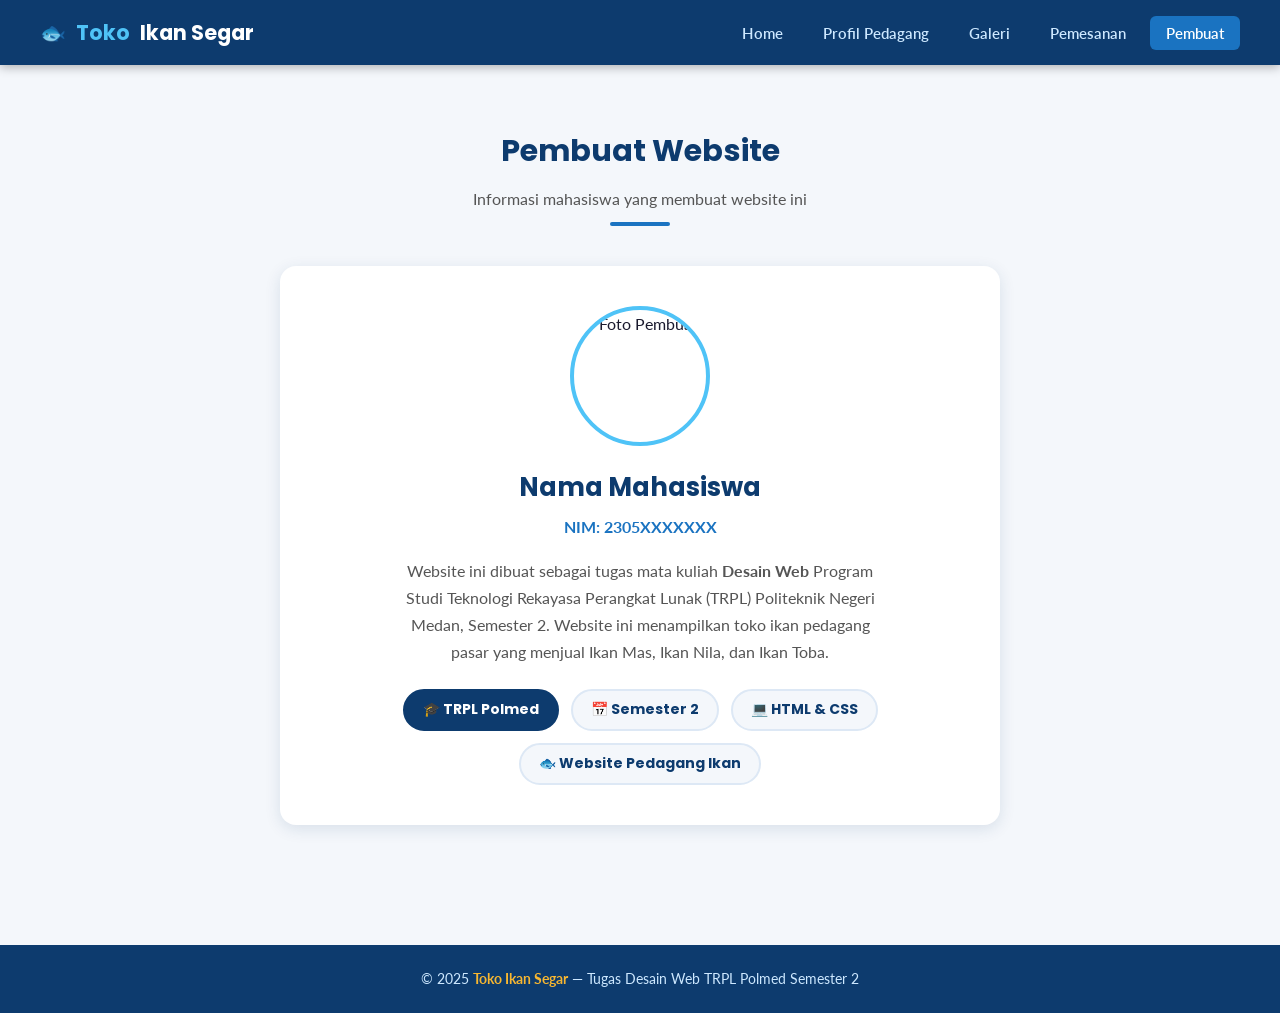
==== Projek Web/pembuat.html @ f67cd8a1 "Add files via upload" ====
<!DOCTYPE html>
<html lang="id">
<head>
  <meta charset="UTF-8" />
  <meta name="viewport" content="width=device-width, initial-scale=1.0" />
  <title>Toko Ikan Segar | Pembuat Website</title>
  <link rel="stylesheet" href="style.css" />
</head>
<body>

  <!-- ===== NAVBAR ===== -->
  <nav class="navbar">
    <div class="logo">🐟 <span>Toko</span>Ikan Segar</div>
    <ul>
      <li><a href="index.html">Home</a></li>
      <li><a href="profil.html">Profil Pedagang</a></li>
      <li><a href="galeri.html">Galeri</a></li>
      <li><a href="form.html">Pemesanan</a></li>
      <li><a href="pembuat.html" class="aktif">Pembuat</a></li>
    </ul>
  </nav>

  <!-- ===== PEMBUAT ===== -->
  <section class="pembuat-section">
    <div class="section-judul">
      <h2>Pembuat Website</h2>
      <p>Informasi mahasiswa yang membuat website ini</p>
      <div class="garis-bawah"></div>
    </div>

    <div class="pembuat-kotak">
      <!-- Foto Pembuat (ganti src dengan foto sendiri) -->
      <img
        class="pembuat-foto"
        src="https://www.w3schools.com/howto/img_avatar2.png"
        alt="Foto Pembuat"
      />

      <h2>Nama Mahasiswa</h2>

      <!-- Ganti dengan NIM Anda -->
      <div class="nim">NIM: 2305XXXXXXX</div>

      <p>
        Website ini dibuat sebagai tugas mata kuliah <strong>Desain Web</strong>
        Program Studi Teknologi Rekayasa Perangkat Lunak (TRPL)
        Politeknik Negeri Medan, Semester 2.
        Website ini menampilkan toko ikan pedagang pasar yang menjual
        Ikan Mas, Ikan Nila, dan Ikan Toba.
      </p>

      <!-- Badge informasi -->
      <div class="badge-grid">
        <div class="badge biru">🎓 TRPL Polmed</div>
        <div class="badge">📅 Semester 2</div>
        <div class="badge">💻 HTML & CSS</div>
        <div class="badge">🐟 Website Pedagang Ikan</div>
      </div>
    </div>
  </section>

  <!-- ===== FOOTER ===== -->
  <footer>
    <p>&copy; 2025 <span>Toko Ikan Segar</span> &mdash; Tugas Desain Web TRPL Polmed Semester 2</p>
  </footer>

</body>
</html>
---- Projek Web/style.css ----
/* =========================================
   STYLE.CSS - Stylesheet Utama
   Website Pedagang Ikan - Pasar Segar
   ========================================= */

/* === IMPORT FONT === */
@import url('https://fonts.googleapis.com/css2?family=Poppins:wght@400;600;700&family=Lato:wght@400;700&display=swap');

/* === VARIABEL WARNA === */
:root {
  --biru-tua: #0d3b6e;
  --biru-muda: #1a73c1;
  --biru-cerah: #4fc3f7;
  --putih: #ffffff;
  --abu-muda: #f4f7fb;
  --abu-teks: #555555;
  --hitam: #1a1a2e;
  --kuning: #f7b731;
  --bayangan: 0 4px 16px rgba(13, 59, 110, 0.12);
}

/* === RESET & BASE === */
* {
  margin: 0;
  padding: 0;
  box-sizing: border-box;
}

body {
  font-family: 'Lato', sans-serif;
  background-color: var(--abu-muda);
  color: var(--hitam);
  line-height: 1.7;
}

h1, h2, h3, h4 {
  font-family: 'Poppins', sans-serif;
  color: var(--biru-tua);
}

a {
  text-decoration: none;
  color: inherit;
}

img {
  max-width: 100%;
  display: block;
}

/* === NAVBAR === */
.navbar {
  background-color: var(--biru-tua);
  padding: 0 40px;
  display: flex;
  align-items: center;
  justify-content: space-between;
  height: 65px;
  position: sticky;
  top: 0;
  z-index: 100;
  box-shadow: 0 2px 10px rgba(0,0,0,0.3);
}

.navbar .logo {
  font-family: 'Poppins', sans-serif;
  font-size: 1.3rem;
  font-weight: 700;
  color: var(--putih);
  display: flex;
  align-items: center;
  gap: 10px;
}

.navbar .logo span {
  color: var(--biru-cerah);
}

.navbar ul {
  list-style: none;
  display: flex;
  gap: 8px;
}

.navbar ul li a {
  color: #cde8ff;
  font-size: 0.95rem;
  padding: 8px 16px;
  border-radius: 6px;
  transition: background 0.2s, color 0.2s;
  font-weight: 600;
}

.navbar ul li a:hover,
.navbar ul li a.aktif {
  background-color: var(--biru-muda);
  color: var(--putih);
}

/* === FOOTER === */
footer {
  background-color: var(--biru-tua);
  color: #cde8ff;
  text-align: center;
  padding: 22px 20px;
  font-size: 0.9rem;
  margin-top: 60px;
}

footer span {
  color: var(--kuning);
  font-weight: 700;
}

/* === HERO SECTION (HOME) === */
.hero {
  background: linear-gradient(135deg, var(--biru-tua) 0%, var(--biru-muda) 100%);
  color: var(--putih);
  padding: 80px 40px;
  text-align: center;
}

.hero h1 {
  font-size: 2.6rem;
  color: var(--putih);
  margin-bottom: 16px;
}

.hero h1 span {
  color: var(--biru-cerah);
}

.hero p {
  font-size: 1.1rem;
  color: #cde8ff;
  max-width: 600px;
  margin: 0 auto 28px;
}

.hero .tombol {
  display: inline-block;
  background-color: var(--kuning);
  color: var(--biru-tua);
  padding: 12px 30px;
  border-radius: 30px;
  font-weight: 700;
  font-family: 'Poppins', sans-serif;
  font-size: 1rem;
  transition: transform 0.2s, box-shadow 0.2s;
  box-shadow: 0 4px 12px rgba(247,183,49,0.4);
}

.hero .tombol:hover {
  transform: translateY(-3px);
  box-shadow: 0 8px 20px rgba(247,183,49,0.5);
}

/* === SECTION JUDUL === */
.section-judul {
  text-align: center;
  margin-bottom: 40px;
}

.section-judul h2 {
  font-size: 1.9rem;
  margin-bottom: 8px;
}

.section-judul p {
  color: var(--abu-teks);
  font-size: 1rem;
}

.garis-bawah {
  width: 60px;
  height: 4px;
  background: var(--biru-muda);
  margin: 10px auto 0;
  border-radius: 2px;
}

/* === KARTU PRODUK (HOME) === */
.produk-section {
  padding: 60px 40px;
  max-width: 1100px;
  margin: 0 auto;
}

.kartu-grid {
  display: flex;
  gap: 24px;
  flex-wrap: wrap;
  justify-content: center;
}

.kartu {
  background: var(--putih);
  border-radius: 14px;
  box-shadow: var(--bayangan);
  overflow: hidden;
  width: 300px;
  transition: transform 0.2s, box-shadow 0.2s;
}

.kartu:hover {
  transform: translateY(-6px);
  box-shadow: 0 10px 28px rgba(13, 59, 110, 0.18);
}

.kartu .kartu-gambar {
  width: 100%;
  height: 190px;
  object-fit: cover;
}

.kartu .kartu-isi {
  padding: 20px;
}

.kartu .kartu-isi h3 {
  font-size: 1.15rem;
  margin-bottom: 8px;
}

.kartu .kartu-isi p {
  color: var(--abu-teks);
  font-size: 0.9rem;
  margin-bottom: 12px;
}

.kartu .kartu-isi .harga {
  font-size: 1.05rem;
  color: var(--biru-muda);
  font-weight: 700;
  font-family: 'Poppins', sans-serif;
}

/* === PROFIL SECTION === */
.profil-section {
  padding: 60px 40px;
  max-width: 900px;
  margin: 0 auto;
}

.profil-kotak {
  background: var(--putih);
  border-radius: 16px;
  box-shadow: var(--bayangan);
  padding: 40px;
  display: flex;
  gap: 36px;
  align-items: flex-start;
  flex-wrap: wrap;
}

.profil-foto {
  width: 200px;
  height: 200px;
  border-radius: 50%;
  object-fit: cover;
  border: 5px solid var(--biru-cerah);
  flex-shrink: 0;
}

.profil-info h2 {
  font-size: 1.7rem;
  margin-bottom: 6px;
}

.profil-info .jabatan {
  color: var(--biru-muda);
  font-weight: 700;
  margin-bottom: 14px;
  font-size: 1rem;
}

.profil-info p {
  color: var(--abu-teks);
  margin-bottom: 20px;
}

.profil-info table {
  border-collapse: collapse;
  width: 100%;
}

.profil-info table td {
  padding: 8px 12px;
  font-size: 0.93rem;
  color: var(--hitam);
  border-bottom: 1px solid #e8f0f8;
}

.profil-info table td:first-child {
  font-weight: 700;
  color: var(--biru-tua);
  width: 40%;
}

/* === GALERI === */
.galeri-section {
  padding: 60px 40px;
  max-width: 1100px;
  margin: 0 auto;
}

.galeri-grid {
  display: grid;
  grid-template-columns: repeat(3, 1fr);
  gap: 18px;
}

.galeri-item {
  border-radius: 12px;
  overflow: hidden;
  box-shadow: var(--bayangan);
  position: relative;
}

.galeri-item img {
  width: 100%;
  height: 210px;
  object-fit: cover;
  transition: transform 0.3s;
}

.galeri-item:hover img {
  transform: scale(1.06);
}

.galeri-label {
  background: var(--biru-tua);
  color: var(--putih);
  text-align: center;
  padding: 10px;
  font-size: 0.9rem;
  font-weight: 700;
  font-family: 'Poppins', sans-serif;
}

/* === FORM PEMESANAN === */
.form-section {
  padding: 60px 40px;
  max-width: 700px;
  margin: 0 auto;
}

.form-kotak {
  background: var(--putih);
  border-radius: 16px;
  box-shadow: var(--bayangan);
  padding: 40px;
}

.form-kotak .form-group {
  margin-bottom: 20px;
}

.form-kotak label {
  display: block;
  font-weight: 700;
  margin-bottom: 7px;
  color: var(--biru-tua);
  font-size: 0.95rem;
}

.form-kotak input,
.form-kotak select,
.form-kotak textarea {
  width: 100%;
  padding: 11px 14px;
  border: 2px solid #dde8f5;
  border-radius: 8px;
  font-size: 0.95rem;
  font-family: 'Lato', sans-serif;
  color: var(--hitam);
  transition: border 0.2s;
  background: var(--abu-muda);
}

.form-kotak input:focus,
.form-kotak select:focus,
.form-kotak textarea:focus {
  outline: none;
  border-color: var(--biru-muda);
  background: var(--putih);
}

.form-kotak textarea {
  height: 120px;
  resize: vertical;
}

.form-kotak .tombol-kirim {
  width: 100%;
  padding: 13px;
  background-color: var(--biru-muda);
  color: var(--putih);
  font-size: 1rem;
  font-weight: 700;
  font-family: 'Poppins', sans-serif;
  border: none;
  border-radius: 10px;
  cursor: pointer;
  transition: background 0.2s, transform 0.2s;
}

.form-kotak .tombol-kirim:hover {
  background-color: var(--biru-tua);
  transform: translateY(-2px);
}

/* === HALAMAN PEMBUAT === */
.pembuat-section {
  padding: 60px 40px;
  max-width: 800px;
  margin: 0 auto;
}

.pembuat-kotak {
  background: var(--putih);
  border-radius: 16px;
  box-shadow: var(--bayangan);
  padding: 40px;
  text-align: center;
}

.pembuat-foto {
  width: 140px;
  height: 140px;
  border-radius: 50%;
  object-fit: cover;
  border: 4px solid var(--biru-cerah);
  margin: 0 auto 20px;
}

.pembuat-kotak h2 {
  font-size: 1.6rem;
  margin-bottom: 4px;
}

.pembuat-kotak .nim {
  color: var(--biru-muda);
  font-weight: 700;
  font-size: 1rem;
  margin-bottom: 16px;
}

.pembuat-kotak p {
  color: var(--abu-teks);
  max-width: 480px;
  margin: 0 auto 24px;
}

.badge-grid {
  display: flex;
  justify-content: center;
  gap: 12px;
  flex-wrap: wrap;
  margin-top: 16px;
}

.badge {
  background: var(--abu-muda);
  border: 2px solid #dde8f5;
  border-radius: 30px;
  padding: 7px 18px;
  font-size: 0.87rem;
  font-weight: 700;
  color: var(--biru-tua);
  font-family: 'Poppins', sans-serif;
}

.badge.biru {
  background: var(--biru-tua);
  color: var(--putih);
  border-color: var(--biru-tua);
}

/* === RESPONSIF SEDERHANA === */
@media (max-width: 768px) {
  .navbar {
    padding: 0 16px;
    flex-direction: column;
    height: auto;
    padding-top: 12px;
    padding-bottom: 12px;
    gap: 10px;
  }

  .navbar ul {
    flex-wrap: wrap;
    justify-content: center;
    gap: 4px;
  }

  .hero {
    padding: 50px 20px;
  }

  .hero h1 {
    font-size: 1.8rem;
  }

  .produk-section,
  .profil-section,
  .galeri-section,
  .form-section,
  .pembuat-section {
    padding: 40px 16px;
  }

  .galeri-grid {
    grid-template-columns: repeat(2, 1fr);
  }

  .profil-kotak {
    flex-direction: column;
    align-items: center;
    text-align: center;
  }
}
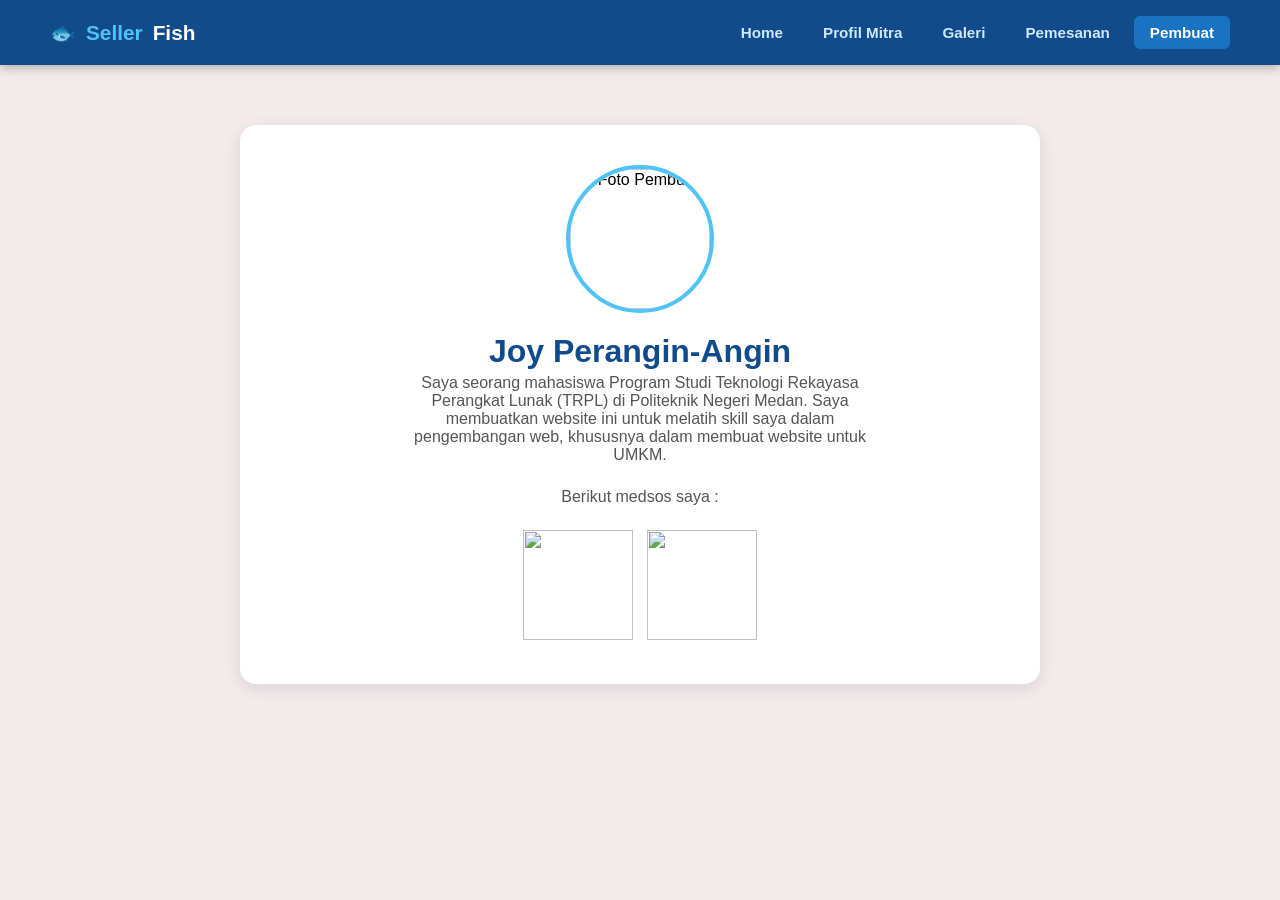
==== commit e32c011d: "Update pembuat.html" ====
--- a/Projek Web/pembuat.html
+++ b/Projek Web/pembuat.html
@@ -1,68 +1,54 @@
-<!DOCTYPE html>
-<html lang="id">
-<head>
-  <meta charset="UTF-8" />
-  <meta name="viewport" content="width=device-width, initial-scale=1.0" />
-  <title>Toko Ikan Segar | Pembuat Website</title>
-  <link rel="stylesheet" href="style.css" />
-</head>
-<body>
+<html>
+  <head>
+    <title>Toko Ikan Segar | Pembuat Website</title>
+    <link rel="stylesheet" href="style.css" />
+    <link rel="icon" type="image/jpg" href="pensil.jpg">
+  </head>
+  <body>
+    
+    <!-- ===== NAVBAR ===== -->
+    <nav class="navbar">
+      <div class="logo">🐟 <span>Seller</span>Fish</div>
+      <ul>
+        <li><a href="index.html">Home</a></li>
+        <li><a href="profil.html">Profil Mitra</a></li>
+        <li><a href="galeri.html">Galeri</a></li>
+        <li><a href="form.html">Pemesanan</a></li>
+        <li><a href="pembuat.html" class="aktif">Pembuat</a></li>
+      </ul>
+    </nav>
 
-  <!-- ===== NAVBAR ===== -->
-  <nav class="navbar">
-    <div class="logo">🐟 <span>Toko</span>Ikan Segar</div>
-    <ul>
-      <li><a href="index.html">Home</a></li>
-      <li><a href="profil.html">Profil Pedagang</a></li>
-      <li><a href="galeri.html">Galeri</a></li>
-      <li><a href="form.html">Pemesanan</a></li>
-      <li><a href="pembuat.html" class="aktif">Pembuat</a></li>
-    </ul>
-  </nav>
+    <!-- ===== PEMBUAT ===== -->
+    <section class="pembuat-section">
+      <div class="pembuat-kotak">
+        <img
+          class="pembuat-foto"
+          src="image/biodata.jpg"
+          alt="Foto Pembuat" />
 
-  <!-- ===== PEMBUAT ===== -->
-  <section class="pembuat-section">
-    <div class="section-judul">
-      <h2>Pembuat Website</h2>
-      <p>Informasi mahasiswa yang membuat website ini</p>
-      <div class="garis-bawah"></div>
-    </div>
+        <h2> Joy Perangin-Angin</h2>
+        <p>
+          Saya seorang mahasiswa Program Studi Teknologi Rekayasa Perangkat Lunak
+          (TRPL) di Politeknik Negeri Medan.
+          Saya membuatkan website ini untuk melatih skill saya dalam
+          pengembangan web, khususnya dalam membuat website untuk UMKM. 
+        </p>
+        <p>
+          Berikut medsos saya :
+        </p>
 
-    <div class="pembuat-kotak">
-      <!-- Foto Pembuat (ganti src dengan foto sendiri) -->
-      <img
-        class="pembuat-foto"
-        src="https://www.w3schools.com/howto/img_avatar2.png"
-        alt="Foto Pembuat"
-      />
+        <tr>
+          <td> <a href='//www.instagram.com/joyprgn143/'>
+              <img src="image/Instagram_logo_2022.svg.webp" width="110px">
+              <a style="white-space: pre;" > </a></a>
+            <a href='https://whatssapp.com/081277259849'>
+              <img src="image/whatsapp.jpg" width="110px"></a>
+          </td>
+        </tr>
+      </div>
 
-      <h2>Nama Mahasiswa</h2>
+      </section>
 
-      <!-- Ganti dengan NIM Anda -->
-      <div class="nim">NIM: 2305XXXXXXX</div>
 
-      <p>
-        Website ini dibuat sebagai tugas mata kuliah <strong>Desain Web</strong>
-        Program Studi Teknologi Rekayasa Perangkat Lunak (TRPL)
-        Politeknik Negeri Medan, Semester 2.
-        Website ini menampilkan toko ikan pedagang pasar yang menjual
-        Ikan Mas, Ikan Nila, dan Ikan Toba.
-      </p>
-
-      <!-- Badge informasi -->
-      <div class="badge-grid">
-        <div class="badge biru">🎓 TRPL Polmed</div>
-        <div class="badge">📅 Semester 2</div>
-        <div class="badge">💻 HTML & CSS</div>
-        <div class="badge">🐟 Website Pedagang Ikan</div>
-      </div>
-    </div>
-  </section>
-
-  <!-- ===== FOOTER ===== -->
-  <footer>
-    <p>&copy; 2025 <span>Toko Ikan Segar</span> &mdash; Tugas Desain Web TRPL Polmed Semester 2</p>
-  </footer>
-
-</body>
-</html>
+    </body>
+  </html>
--- a/Projek Web/style.css
+++ b/Projek Web/style.css
@@ -1,20 +1,10 @@
-/* =========================================
-   STYLE.CSS - Stylesheet Utama
-   Website Pedagang Ikan - Pasar Segar
-   ========================================= */
-
-/* === IMPORT FONT === */
-@import url('https://fonts.googleapis.com/css2?family=Poppins:wght@400;600;700&family=Lato:wght@400;700&display=swap');
-
 /* === VARIABEL WARNA === */
 :root {
-  --biru-tua: #0d3b6e;
+  --biru-tua: #114b8c;
   --biru-muda: #1a73c1;
   --biru-cerah: #4fc3f7;
   --putih: #ffffff;
-  --abu-muda: #f4f7fb;
   --abu-teks: #555555;
-  --hitam: #1a1a2e;
   --kuning: #f7b731;
   --bayangan: 0 4px 16px rgba(13, 59, 110, 0.12);
 }
@@ -23,47 +13,39 @@
 * {
   margin: 0;
   padding: 0;
-  box-sizing: border-box;
 }
 
 body {
-  font-family: 'Lato', sans-serif;
-  background-color: var(--abu-muda);
-  color: var(--hitam);
-  line-height: 1.7;
-}
-
-h1, h2, h3, h4 {
-  font-family: 'Poppins', sans-serif;
+  font-family: sans-serif;
+  background-color: #f3eaea;
+}
+
+h1,
+h2,
+h3,
+h4 {
+  font-family: sans-serif;
   color: var(--biru-tua);
 }
 
 a {
   text-decoration: none;
-  color: inherit;
-}
-
-img {
-  max-width: 100%;
-  display: block;
 }
 
 /* === NAVBAR === */
 .navbar {
   background-color: var(--biru-tua);
-  padding: 0 40px;
+  padding: 0 50px;
   display: flex;
   align-items: center;
   justify-content: space-between;
   height: 65px;
   position: sticky;
-  top: 0;
-  z-index: 100;
-  box-shadow: 0 2px 10px rgba(0,0,0,0.3);
+  box-shadow: 0 2px 10px rgba(0, 0, 0, 0.3);
 }
 
 .navbar .logo {
-  font-family: 'Poppins', sans-serif;
+  font-family: sans-serif;
   font-size: 1.3rem;
   font-weight: 700;
   color: var(--putih);
@@ -97,25 +79,11 @@
   color: var(--putih);
 }
 
-/* === FOOTER === */
-footer {
-  background-color: var(--biru-tua);
-  color: #cde8ff;
-  text-align: center;
-  padding: 22px 20px;
-  font-size: 0.9rem;
-  margin-top: 60px;
-}
-
-footer span {
-  color: var(--kuning);
-  font-weight: 700;
-}
+
 
 /* === HERO SECTION (HOME) === */
 .hero {
-  background: linear-gradient(135deg, var(--biru-tua) 0%, var(--biru-muda) 100%);
-  color: var(--putih);
+  background: linear-gradient(135deg, var(--biru-tua) 1%, var(--biru-muda) 30%);
   padding: 80px 40px;
   text-align: center;
 }
@@ -144,21 +112,22 @@
   padding: 12px 30px;
   border-radius: 30px;
   font-weight: 700;
-  font-family: 'Poppins', sans-serif;
+  font-family: sans-serif;
   font-size: 1rem;
   transition: transform 0.2s, box-shadow 0.2s;
-  box-shadow: 0 4px 12px rgba(247,183,49,0.4);
+  box-shadow: 0 4px 12px rgba(247, 183, 49, 0.4);
 }
 
 .hero .tombol:hover {
   transform: translateY(-3px);
-  box-shadow: 0 8px 20px rgba(247,183,49,0.5);
+  box-shadow: 0 8px 20px rgba(247, 183, 49, 0.5);
 }
 
 /* === SECTION JUDUL === */
 .section-judul {
   text-align: center;
-  margin-bottom: 40px;
+  margin-bottom: 20px;
+  
 }
 
 .section-judul h2 {
@@ -172,8 +141,8 @@
 }
 
 .garis-bawah {
-  width: 60px;
-  height: 4px;
+  width: 70%;
+  height: 5px;
   background: var(--biru-muda);
   margin: 10px auto 0;
   border-radius: 2px;
@@ -184,6 +153,9 @@
   padding: 60px 40px;
   max-width: 1100px;
   margin: 0 auto;
+  background: linear-gradient(135deg,  0%, white 40%);
+  padding: 80px 40px;
+  text-align: center;
 }
 
 .kartu-grid {
@@ -191,6 +163,7 @@
   gap: 24px;
   flex-wrap: wrap;
   justify-content: center;
+  
 }
 
 .kartu {
@@ -209,7 +182,7 @@
 
 .kartu .kartu-gambar {
   width: 100%;
-  height: 190px;
+  height: 300px;
   object-fit: cover;
 }
 
@@ -232,14 +205,15 @@
   font-size: 1.05rem;
   color: var(--biru-muda);
   font-weight: 700;
-  font-family: 'Poppins', sans-serif;
+  font-family: sans-serif;
 }
 
 /* === PROFIL SECTION === */
 .profil-section {
   padding: 60px 40px;
-  max-width: 900px;
+  max-width: 950px;
   margin: 0 auto;
+  
 }
 
 .profil-kotak {
@@ -254,12 +228,13 @@
 }
 
 .profil-foto {
-  width: 200px;
-  height: 200px;
-  border-radius: 50%;
+  width: 300px;
+  height: 300px;
+  border-radius: 20%;
   object-fit: cover;
   border: 5px solid var(--biru-cerah);
-  flex-shrink: 0;
+  margin: 0 auto 20px;
+
 }
 
 .profil-info h2 {
@@ -267,17 +242,6 @@
   margin-bottom: 6px;
 }
 
-.profil-info .jabatan {
-  color: var(--biru-muda);
-  font-weight: 700;
-  margin-bottom: 14px;
-  font-size: 1rem;
-}
-
-.profil-info p {
-  color: var(--abu-teks);
-  margin-bottom: 20px;
-}
 
 .profil-info table {
   border-collapse: collapse;
@@ -296,6 +260,9 @@
   color: var(--biru-tua);
   width: 40%;
 }
+.no_hp a{
+  color: black;
+}
 
 /* === GALERI === */
 .galeri-section {
@@ -307,25 +274,28 @@
 .galeri-grid {
   display: grid;
   grid-template-columns: repeat(3, 1fr);
-  gap: 18px;
+  gap: 20px;
+  
+  
 }
 
 .galeri-item {
   border-radius: 12px;
   overflow: hidden;
   box-shadow: var(--bayangan);
-  position: relative;
+  
 }
 
 .galeri-item img {
   width: 100%;
-  height: 210px;
+  height: 400px;
   object-fit: cover;
   transition: transform 0.3s;
 }
 
+
 .galeri-item:hover img {
-  transform: scale(1.06);
+  transform: scale(1.03);
 }
 
 .galeri-label {
@@ -335,7 +305,7 @@
   padding: 10px;
   font-size: 0.9rem;
   font-weight: 700;
-  font-family: 'Poppins', sans-serif;
+  font-family: sans-serif;
 }
 
 /* === FORM PEMESANAN === */
@@ -428,22 +398,15 @@
 .pembuat-foto {
   width: 140px;
   height: 140px;
-  border-radius: 50%;
+  border-radius: 100%;
   object-fit: cover;
   border: 4px solid var(--biru-cerah);
   margin: 0 auto 20px;
 }
 
 .pembuat-kotak h2 {
-  font-size: 1.6rem;
+  font-size: 2rem;
   margin-bottom: 4px;
-}
-
-.pembuat-kotak .nim {
-  color: var(--biru-muda);
-  font-weight: 700;
-  font-size: 1rem;
-  margin-bottom: 16px;
 }
 
 .pembuat-kotak p {
@@ -452,71 +415,12 @@
   margin: 0 auto 24px;
 }
 
-.badge-grid {
-  display: flex;
-  justify-content: center;
-  gap: 12px;
-  flex-wrap: wrap;
-  margin-top: 16px;
-}
-
-.badge {
-  background: var(--abu-muda);
-  border: 2px solid #dde8f5;
-  border-radius: 30px;
-  padding: 7px 18px;
-  font-size: 0.87rem;
-  font-weight: 700;
-  color: var(--biru-tua);
-  font-family: 'Poppins', sans-serif;
-}
-
-.badge.biru {
-  background: var(--biru-tua);
-  color: var(--putih);
-  border-color: var(--biru-tua);
-}
-
-/* === RESPONSIF SEDERHANA === */
-@media (max-width: 768px) {
-  .navbar {
-    padding: 0 16px;
-    flex-direction: column;
-    height: auto;
-    padding-top: 12px;
-    padding-bottom: 12px;
-    gap: 10px;
-  }
-
-  .navbar ul {
-    flex-wrap: wrap;
-    justify-content: center;
-    gap: 4px;
-  }
-
-  .hero {
-    padding: 50px 20px;
-  }
-
-  .hero h1 {
-    font-size: 1.8rem;
-  }
-
-  .produk-section,
-  .profil-section,
-  .galeri-section,
-  .form-section,
-  .pembuat-section {
-    padding: 40px 16px;
-  }
-
-  .galeri-grid {
-    grid-template-columns: repeat(2, 1fr);
-  }
-
-  .profil-kotak {
-    flex-direction: column;
-    align-items: center;
-    text-align: center;
-  }
-}
+.pembuat-kotak p {
+  color: var(--abu-teks);
+  max-width: 480px;
+  margin: 0 auto 24px;
+}
+
+
+
+
